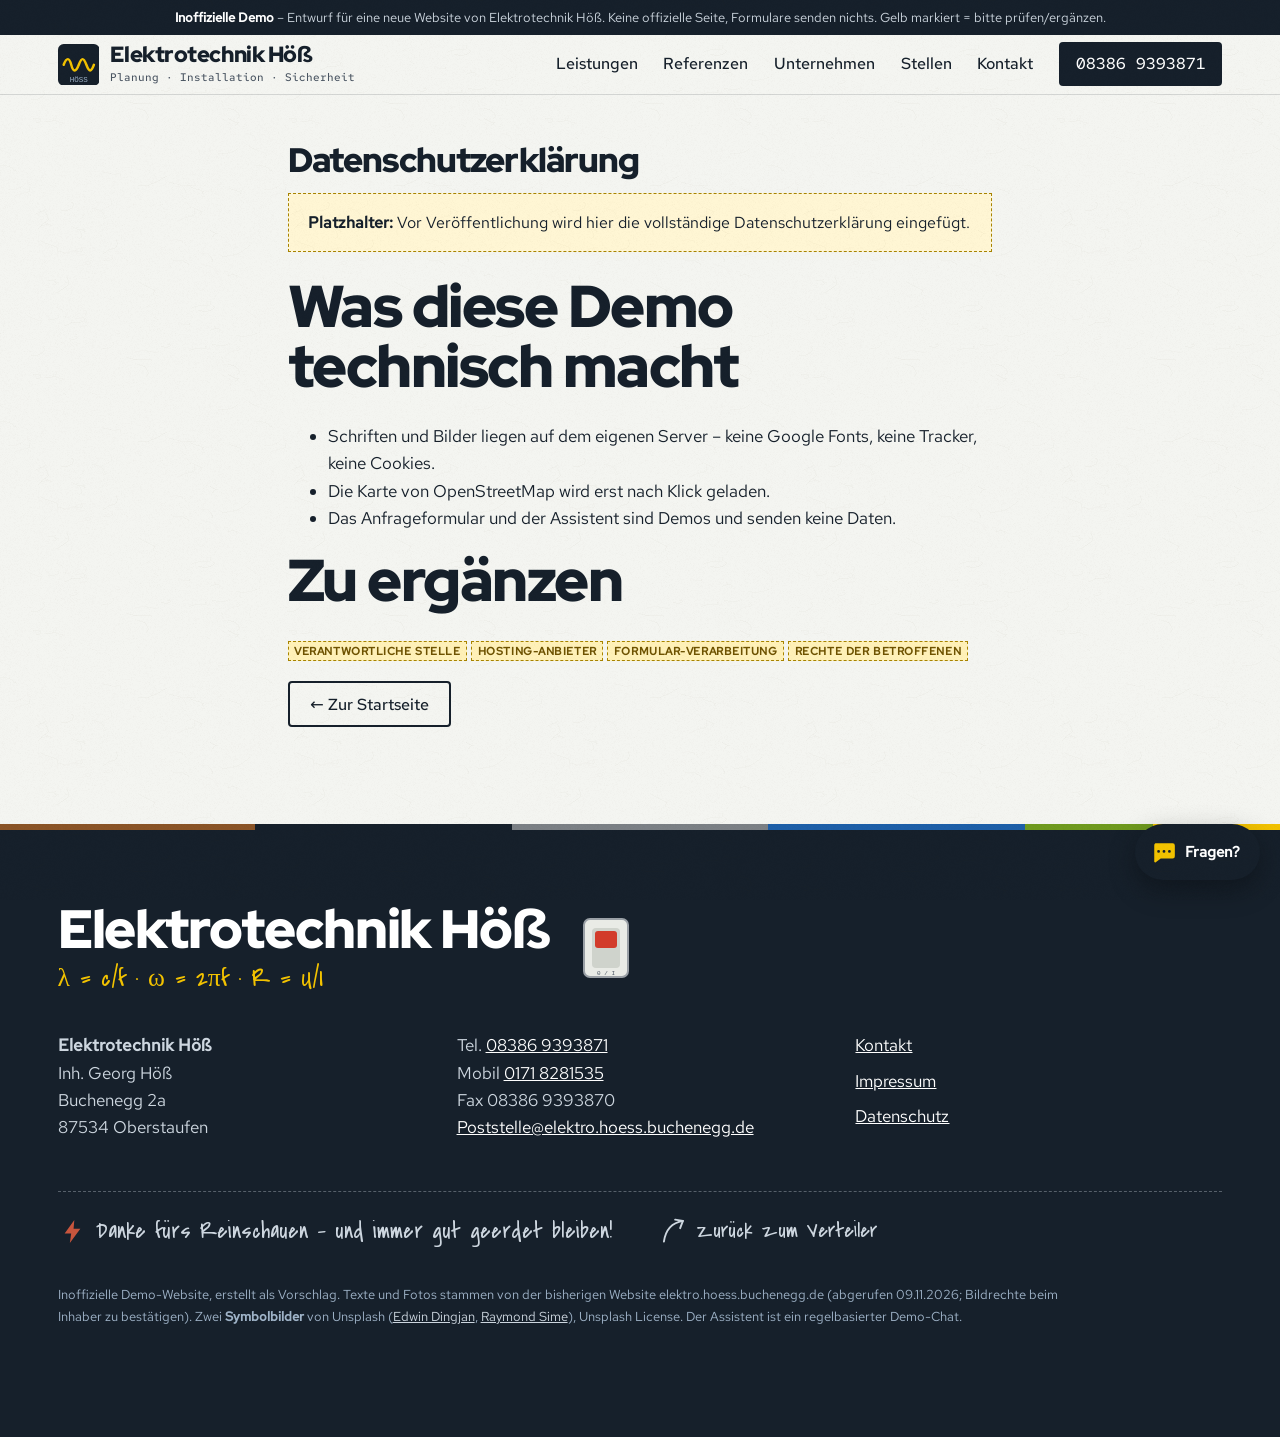
==== datenschutz.html @ 4d17c8bc "Demo-Vorschau" ====
<!doctype html>
<html lang="de">
<head>
<meta charset="utf-8">
<meta name="viewport" content="width=device-width, initial-scale=1">
<title>Datenschutzerklärung – Elektrotechnik Höß (Demo)</title>
<meta name="description" content="Datenschutzerklärung der Demo-Website">
<meta name="robots" content="noindex, nofollow">
<link rel="icon" href="img/favicon.svg" type="image/svg+xml">
<link rel="alternate icon" href="img/favicon.png">
<link rel="preload" href="fonts/red-hat-display-latin-900-normal.woff2" as="font" type="font/woff2" crossorigin>
<link rel="stylesheet" href="css/fonts.css">
<link rel="stylesheet" href="css/style.css">
<link rel="stylesheet" href="chatbot/chatbot.css">
<link rel="stylesheet" href="css/premium.css">
<!--liebe--><link rel="stylesheet" href="css/liebe.css"><link rel="stylesheet" href="css/liebe-site.css"><!--/liebe-->

<script>document.documentElement.classList.add('js')</script>
<script>try{if(!matchMedia('(prefers-reduced-motion: reduce)').matches&&!sessionStorage.getItem('demo-intro'))document.documentElement.classList.add('intro-on')}catch(e){}</script>
</head>
<body id="top">
<div class="demo-banner" role="note"><strong>Inoffizielle Demo</strong> – Entwurf für eine neue Website von Elektrotechnik Höß. Keine offizielle Seite, Formulare senden nichts. Gelb markiert = bitte prüfen/ergänzen.</div>
<header class="site-header">
  <a class="brand" href="index.html#top"><svg class="logo-mark" viewBox="0 0 44 44" aria-hidden="true"><rect width="44" height="44" rx="6" fill="#16202b"/><path d="M6 22c3-8 6-8 8 0s5 8 8 0 5-8 8 0 5 8 8 0" fill="none" stroke="#f2c200" stroke-width="2.6" stroke-linecap="round"/><text x="22" y="40" text-anchor="middle" font-family="monospace" font-size="8" fill="#9fb3c8">HÖSS</text></svg><span class="brand-t"><b>Elektrotechnik Höß</b><small>Planung · Installation · Sicherheit</small></span></a>
  <nav class="nav" aria-label="Hauptnavigation">
    <button class="nav-toggle" aria-expanded="false" aria-controls="nav-list"><span class="sr-only">Menü</span><span></span><span></span><span></span></button>
    <ul id="nav-list">
      <li><a href="index.html#leistungen">Leistungen</a></li><li><a href="index.html#referenzen">Referenzen</a></li><li><a href="index.html#unternehmen">Unternehmen</a></li><li><a href="index.html#stellen">Stellen</a></li><li><a href="index.html#kontakt">Kontakt</a></li>
      <li class="nav-tel"><a href="tel:+4983869393871">08386 9393871</a></li>
    </ul>
  </nav>
</header>
<main class="legal"><div class="wrap narrow"><h1>Datenschutzerklärung</h1>
<div class="ph-box"><strong>Platzhalter:</strong> Vor Veröffentlichung wird hier die vollständige Datenschutzerklärung eingefügt.</div>
<h2>Was diese Demo technisch macht</h2>
<ul>
<li>Schriften und Bilder liegen auf dem eigenen Server – keine Google Fonts, keine Tracker, keine Cookies.</li>
<li>Die Karte von OpenStreetMap wird erst nach Klick geladen.</li>
<li>Das Anfrageformular und der Assistent sind Demos und senden keine Daten.</li>
</ul>
<h2>Zu ergänzen</h2>
<p><span class="ph">Verantwortliche Stelle</span> <span class="ph">Hosting-Anbieter</span> <span class="ph">Formular-Verarbeitung</span> <span class="ph">Rechte der Betroffenen</span></p>
<p><a class="btn btn-line" href="index.html">← Zur Startseite</a></p></div></main>
<footer class="footer">
  <div class="wrap">
    <div class="foot-top">
      <p class="fc-name">Elektrotechnik Höß</p>
      <p class="fc-hand">λ = c/f · ω = 2πf · R = U/I</p>
    </div>
    <div class="foot-cols">
      <p><strong>Elektrotechnik Höß</strong><br>Inh. Georg Höß<br>Buchenegg 2a<br>87534 Oberstaufen</p>
      <p>Tel. <a href="tel:+4983869393871">08386 9393871</a><br>Mobil <a href="tel:+491718281535">0171 8281535</a><br>Fax 08386 9393870<br><a class="mail" href="mailto:Poststelle@elektro.hoess.buchenegg.de">Poststelle@elektro.hoess.buchenegg.de</a></p>
      <nav aria-label="Rechtliches"><a href="index.html#kontakt">Kontakt</a><a href="impressum.html">Impressum</a><a href="datenschutz.html">Datenschutz</a></nav>
    </div>
    <p class="small">Inoffizielle Demo-Website, erstellt als Vorschlag. Texte und Fotos stammen von der bisherigen Website elektro.hoess.buchenegg.de (abgerufen 09.11.2026; Bildrechte beim Inhaber zu bestätigen). Zwei <strong>Symbolbilder</strong> von Unsplash (<a href="https://unsplash.com/photos/grunes-grasfeld-in-der-nahe-von-green-mountains-unter-blauem-himmel-tagsuber-37gZI7RFVos?utm_source=demo&amp;utm_medium=referral" target="_blank" rel="noopener">Edwin Dingjan</a>, <a href="https://unsplash.com/photos/offenes-industrielles-elektrisches-bedienfeld-mit-drahten-und-modulen-NAchd3UmxXo?utm_source=demo&amp;utm_medium=referral" target="_blank" rel="noopener">Raymond Sime</a>), Unsplash License. Der Assistent ist ein regelbasierter Demo-Chat.</p>
  </div>
</footer>
<nav class="mobile-bar" aria-label="Schnellzugriff"><a href="index.html#kontakt">Anfrage</a><a href="tel:+4983869393871">Anrufen · 08386 9393871</a></nav>
<script src="js/base.js" defer></script>
<script src="chatbot/chatbot.js" data-kb="chatbot/kb.json" defer></script>
<!--liebe--><script type="application/json" id="liebe-cfg">{"underline": [{"sel": ".leistungen h2, .referenzen h2, .unternehmen h2, .kontakt h2", "style": "measure", "color": "#1d5fa8"}, {"sel": ".arbeit h2, .stellen h2", "style": "scribble", "color": "#f2c200"}], "notes": [{"at": ".verteiler", "text": "einfach einen Automaten einschalten", "arrow": "dl", "rot": -3, "m": "inline", "css": {"right": "1rem", "top": "-3.4rem"}}, {"at": ".norms", "text": "alles nach Norm geprüft", "arrow": "dl", "rot": 3, "m": "hide", "css": {"right": "-1rem", "top": "-3rem"}}], "frames": [], "lift": ".g-item, .ref", "squish": ".btn, .brk, .mobile-bar a, .seg span", "burst": {"sel": ".btn, a[href^='tel:'], .mobile-bar a", "shapes": ["bolt", "bolt", "sparkle"], "colors": ["#f2c200", "#1d5fa8", "#8a5427", "#6f9a1f"], "n": 9}, "egg": {"at": ".footer .foot-top", "type": "hauptschalter", "label": "Hauptschalter – einmal umlegen?", "hint": "Hauptschalter", "svg": "<svg width='46' height='60' viewBox='0 0 46 60' aria-hidden='true'><rect x='1' y='1' width='44' height='58' rx='6' fill='#e9ebe6' stroke='#9aa0a6' stroke-width='2'/><rect x='9' y='10' width='28' height='40' rx='4' fill='#cfd3cc'/><rect class='lv-hs' x='12' y='13' width='22' height='17' rx='3' fill='#d23b2a'/><text x='23' y='57' text-anchor='middle' font-family='monospace' font-size='6' fill='#4a5562'>0 / I<\/text><\/svg>", "msg": "Klack – Licht aus! Keine Sorge, nur in der Demo. Bei echten Problemen: 08386 9393871.", "autoclose": 4500, "autocloseM": 3500, "css": {"right": "0", "top": "50%", "marginTop": "-30px"}}, "foot": {"at": ".footer .wrap", "after": ".foot-cols", "text": "Danke fürs Reinschauen – und immer gut geerdet bleiben!", "top": "Zurück zum Verteiler", "shape": "bolt"}, "texture": "paper"}</script><script src="js/liebe.js" defer></script><!--/liebe-->
</body>
</html>
---- css/fonts.css ----
@font-face{font-family:'Red Hat Display';src:url(../fonts/red-hat-display-latin-700-normal.woff2) format('woff2');font-weight:700;font-style:normal;font-display:swap}
@font-face{font-family:'Red Hat Display';src:url(../fonts/red-hat-display-latin-900-normal.woff2) format('woff2');font-weight:900;font-style:normal;font-display:swap}
@font-face{font-family:'Red Hat Text';src:url(../fonts/red-hat-text-latin-400-normal.woff2) format('woff2');font-weight:400;font-style:normal;font-display:swap}
@font-face{font-family:'Red Hat Text';src:url(../fonts/red-hat-text-latin-500-normal.woff2) format('woff2');font-weight:500;font-style:normal;font-display:swap}
@font-face{font-family:'Red Hat Mono';src:url(../fonts/red-hat-mono-latin-500-normal.woff2) format('woff2');font-weight:500;font-style:normal;font-display:swap}
@font-face{font-family:'Grace';src:url(../fonts/covered-by-your-grace-latin-400-normal.woff2) format('woff2');font-weight:400;font-style:normal;font-display:swap}
---- css/style.css ----
/* Elektrotechnik Höß – „Der Verteilerkasten“ (Demo, Runde 9) – Schaltplan-Papier, Tinte, Leiterfarben (L1 braun, L2 schwarz, L3 grau, N blau, PE grün-gelb) */
:root{--paper:#f4f5f1;--paper-2:#e9ebe5;--ink:#16202b;--ink-2:#4a5562;--navy:#16202b;--navy-2:#223142;--blau:#1d5fa8;--blau-d:#164a85;--gelb:#f2c200;
  --l1:#8a5427;--l2:#16202b;--l3:#7b8085;--pe:#6f9a1f;--grid:rgba(29,95,168,.07);
  --disp:'Red Hat Display',system-ui,sans-serif;--body:'Red Hat Text',system-ui,sans-serif;--monof:'Red Hat Mono',ui-monospace,monospace;--hand:'Grace','Segoe Print',cursive;
  --ease:cubic-bezier(.2,.7,.1,1);--pad:clamp(1.1rem,4.5vw,4rem);--rule:rgba(22,32,43,.15)}
*,*::before,*::after{box-sizing:border-box}
html{overflow-x:clip;-webkit-text-size-adjust:100%;scroll-behavior:smooth;scroll-padding-top:5rem}
body{overflow-x:clip;margin:0;background:var(--paper);color:var(--ink);font:400 1.06rem/1.62 var(--body)}
img{max-width:100%;height:auto;display:block}
a{color:inherit}
h1,h2,h3{font-family:var(--disp);font-weight:900;line-height:1.02;margin:0 0 .45em;letter-spacing:-.025em}
h2{font-size:clamp(2.1rem,4.6vw,3.8rem)}
h3{font-weight:700}
h1 em,h2 em{font-style:normal;color:var(--blau)}
p{margin:0 0 1em}
.mono{font-family:var(--monof);font-weight:500}
.wrap{max-width:1320px;margin:0 auto;padding:0 var(--pad)}
.narrow{max-width:820px}
.sr-only{position:absolute;width:1px;height:1px;overflow:hidden;clip:rect(0 0 0 0);white-space:nowrap}
.ph{display:inline-block;max-width:100%;font:700 .7rem/1.3 var(--body);letter-spacing:.05em;text-transform:uppercase;color:#6e5200;background:#fff1b8;border:1px dashed #a88400;padding:.15em .5em;vertical-align:middle}
.ph-box{background:#fff6d4;border:1px dashed #a88400;padding:1rem 1.2rem;margin-bottom:1.5rem;font-size:.98rem}
.kicker{font-size:.82rem;letter-spacing:.14em;text-transform:uppercase;color:var(--blau);margin-bottom:1rem}
.kicker::before{content:"";display:inline-block;width:.6rem;height:.6rem;border-radius:50%;background:currentColor;margin-right:.6rem;box-shadow:0 0 0 3px rgba(29,95,168,.18)}
.k-light{color:var(--gelb)}
.small{font-size:.9rem;color:var(--ink-2)}
.intro-p{max-width:38rem;font-size:1.15rem}
figure{margin:0}
figcaption{font:500 .72rem/1.35 var(--monof);letter-spacing:.04em;color:var(--ink-2);margin-top:.5rem}
.sym{display:inline-block;font:700 .62rem/1 var(--body);letter-spacing:.16em;text-transform:uppercase;background:rgba(22,32,43,.1);color:var(--ink);padding:.3em .5em;vertical-align:middle}
a.mail{word-break:break-all}

.demo-banner{background:var(--navy);color:#cdd6df;font:400 .84rem/1.4 var(--body);text-align:center;padding:.5rem 1rem;position:relative;z-index:41}
.demo-banner strong{color:#fff}
.site-header{position:sticky;top:0;z-index:40;display:flex;align-items:center;justify-content:space-between;gap:2rem;padding:.55rem var(--pad);background:rgba(244,245,241,.94);backdrop-filter:blur(8px);border-bottom:1px solid var(--rule)}
.brand{display:flex;align-items:center;gap:.7rem;text-decoration:none}
.logo-mark{width:2.6rem;height:2.6rem}
.brand-t{display:flex;flex-direction:column;line-height:1}
.brand-t b{font:900 1.35rem/1 var(--disp);letter-spacing:-.02em}
.brand-t small{font:500 .7rem/1.2 var(--monof);color:var(--ink-2);margin-top:.3rem}
#nav-list{list-style:none;margin:0;padding:0;display:flex;align-items:center;gap:1.6rem}
#nav-list a{text-decoration:none;font:500 1rem/1 var(--body);padding:.4rem 0;position:relative}
#nav-list a::after{content:"";position:absolute;left:0;right:0;bottom:-.15rem;height:2px;background:var(--blau);transform:scaleX(0);transform-origin:left;transition:transform .35s var(--ease)}
#nav-list a:hover::after,#nav-list a:focus-visible::after{transform:scaleX(1)}
.nav-tel a{background:var(--ink);color:#fff;padding:.7rem 1.05rem!important;border-radius:4px;font-family:var(--monof)!important}
.nav-tel a::after{display:none}
.nav-toggle{display:none}
a:focus-visible,button:focus-visible,input:focus-visible,textarea:focus-visible{outline:3px solid var(--gelb);outline-offset:2px}
.btn{display:inline-block;background:var(--blau);color:#fff;border:0;border-radius:4px;padding:.95rem 1.4rem;font:500 1.02rem/1 var(--body);text-decoration:none;cursor:pointer;transition:background .25s,transform .25s var(--ease)}
.btn:hover{background:var(--blau-d)}
.btn-line{background:transparent;color:var(--ink);box-shadow:inset 0 0 0 2px var(--ink)}
.btn-line:hover{background:var(--ink);color:#fff}

/* Held: Schaltplan-Blatt */
.hero{position:relative;padding:clamp(2rem,5vw,4rem) 0 0;background:linear-gradient(var(--grid) 1px,transparent 1px) 0 0/24px 24px,linear-gradient(90deg,var(--grid) 1px,transparent 1px) 0 0/24px 24px,var(--paper);overflow:hidden}
.hero-grid{display:grid;grid-template-columns:1.05fr .95fr;gap:clamp(2rem,4vw,4rem);align-items:center}
.hero h1{font-size:clamp(2.8rem,6.2vw,5.8rem);line-height:.95}
.hero h1 em{display:block}
.lead{font-size:clamp(1.08rem,1.35vw,1.25rem);max-width:34rem;color:#2c3743}
.hero-cta{display:flex;flex-wrap:wrap;gap:.8rem;margin-top:1.5rem}
.hero-photo{position:relative;padding:12px;background:#fff;border:1px solid var(--rule);box-shadow:0 30px 60px -40px rgba(22,32,43,.6)}
.hero-photo img{width:100%;aspect-ratio:4/3;object-fit:cover}
.hero-photo::before{content:"=E1";position:absolute;left:-1px;top:-1.6rem;font:500 .8rem var(--monof);color:var(--blau)}
.wave-wrap{position:relative;height:200px;margin-top:2rem}
.waves{position:absolute;inset:0;width:100%;height:100%;overflow:hidden}
.wv path{fill:none;stroke-width:3;vector-effect:non-scaling-stroke}
.wv1 path{stroke:var(--l1)}.wv2 path{stroke:var(--l2);transform:translateX(-100px)}.wv3 path{stroke:var(--l3);transform:translateX(-200px)}
.wv{animation:flow 6s linear infinite}
@keyframes flow{to{transform:translateX(-300px)}}
.f{position:absolute;font:400 clamp(1.6rem,3vw,2.6rem)/1 var(--hand);color:var(--ink);opacity:.8}
.f1{left:8%;top:6%}.f2{left:45%;top:62%}.f3{right:8%;top:10%}
.phases{position:absolute;right:var(--pad);bottom:.6rem;display:flex;gap:.6rem;font-size:.8rem}
.phases i{font-style:normal;padding:.15rem .45rem;border-radius:3px;color:#fff}
.phases .l1{background:var(--l1)}.phases .l2{background:var(--l2)}.phases .l3{background:var(--l3)}

/* Verteiler */
.leistungen{background:var(--paper-2);padding:clamp(4rem,8vw,7rem) 0;border-top:4px solid var(--ink)}
.l-head{display:grid;grid-template-columns:1fr 1fr;gap:2rem 4rem;align-items:end;margin-bottom:2.4rem}
.board{display:grid;grid-template-columns:1.25fr .75fr;gap:clamp(1.5rem,3vw,3rem);align-items:start}
.verteiler{position:relative;background:linear-gradient(180deg,#fdfdfb,#eceee9);border:2px solid #c7cbc4;border-radius:14px;padding:1.4rem 1.4rem 2.6rem;box-shadow:inset 0 0 0 8px #f7f8f5,0 30px 60px -40px rgba(22,32,43,.55)}
.rail{position:relative;padding:.2rem 0 1.1rem}
.rail+.rail{border-top:1px dashed #c7cbc4;padding-top:1rem}
.strip{margin:0 0 .5rem;font:500 .74rem/1 var(--monof);letter-spacing:.12em;text-transform:uppercase;color:var(--ink-2)}
.strip span{background:#fff;border:1px solid #c7cbc4;padding:.25rem .55rem;border-radius:2px}
.brks{position:relative;display:flex;flex-wrap:wrap;gap:6px;padding:8px 0}
.brks::before{content:"";position:absolute;left:-.4rem;right:-.4rem;top:50%;height:28px;margin-top:-14px;background:repeating-linear-gradient(90deg,#b9bdb6 0 6px,#a9ada6 6px 8px);border-radius:2px;z-index:0}
.brk{position:relative;z-index:1;width:64px;height:118px;border:1px solid #bfc3bc;border-radius:5px;background:linear-gradient(180deg,#fff,#eef0eb);padding:0;cursor:pointer;display:flex;flex-direction:column;align-items:center;font:inherit;color:var(--ink);box-shadow:0 2px 0 #c9ccc5,0 8px 14px -10px rgba(0,0,0,.4);transition:transform .2s var(--ease)}
.brk:hover{transform:translateY(-2px)}
.b-code{display:block;width:100%;font:500 .82rem/1 var(--monof);padding:.4rem 0 .35rem;border-bottom:1px solid #dfe2dc;background:#fffef6}
.b-body{position:relative;flex:1;width:100%}
.b-lever{position:absolute;left:50%;top:14px;width:22px;height:48px;margin-left:-11px;border-radius:4px;background:#e9ebe6;box-shadow:inset 0 0 0 1px #c3c7c0}
.b-lever::after{content:"";position:absolute;left:2px;right:2px;height:22px;bottom:2px;border-radius:3px;background:var(--ink);transition:bottom .25s cubic-bezier(.3,1.5,.5,1),background .2s}
.b-led{position:absolute;left:50%;bottom:10px;width:10px;height:10px;margin-left:-5px;border-radius:50%;background:#b9bdb6;transition:background .2s,box-shadow .2s}
.brk.on .b-lever::after{bottom:24px;background:var(--blau)}
.brk.on .b-led{background:#3fbf4a;box-shadow:0 0 10px 2px rgba(63,191,74,.7)}
.brk.on{border-color:var(--blau)}
.v-plate{position:absolute;right:1.2rem;bottom:.8rem;margin:0;font-size:.72rem;color:var(--ink-2)}
.panel{position:sticky;top:6rem;background:#fff;border:1px solid var(--rule);border-top:5px solid var(--blau);border-radius:6px;padding:1.2rem 1.3rem 1.4rem;min-height:30rem}
.panel.flash{animation:pflash .5s}
@keyframes pflash{from{opacity:.3;transform:translateY(6px)}}
.p-img img{width:100%;aspect-ratio:4/3;object-fit:cover;border-radius:3px}
.p-kick{margin:1rem 0 .3rem;font:500 .85rem var(--monof);color:var(--ink-2)}
.p-code{background:var(--ink);color:var(--gelb);padding:.15rem .45rem;border-radius:3px;margin-right:.3rem}
.panel h3{font-size:1.6rem;margin-bottom:.4rem}
.p-verb{margin:0 0 .4rem;font-weight:500}
.p-list{margin:0;padding-left:1.1rem}
.p-list li{padding:.15rem 0}
.p-list li::marker{color:var(--blau)}
.overview{list-style:none;padding:0;margin:2rem 0 0;display:flex;flex-wrap:wrap;gap:.6rem 1.6rem;font:500 .88rem var(--monof);color:var(--ink-2)}
.overview b{font-family:var(--body);color:var(--ink);margin-right:.3rem}

/* Praxis-Galerie */
.arbeit{background:var(--navy);color:#cdd6df;padding:clamp(4rem,8vw,7rem) 0}
.arbeit h2{color:#fff}.arbeit h2 em{color:var(--gelb)}
.gal{display:grid;grid-template-columns:repeat(4,1fr);gap:.8rem;margin:2rem 0 1rem}
.g-item a{display:block;overflow:hidden;border-radius:4px;cursor:zoom-in}
.g-item img{aspect-ratio:4/3;object-fit:cover;width:100%;transition:transform .7s var(--ease)}
.g-item a:hover img{transform:scale(1.05)}
.g-item figcaption{color:#9fb3c8}
.arbeit .small{color:#9fb3c8}

/* Referenzen */
.referenzen{background:var(--paper);padding:clamp(4rem,8vw,7rem) 0}
.refs{display:grid;grid-template-columns:repeat(3,1fr);gap:1rem;margin:2rem 0}
.ref{background:#fff;border:1px solid var(--rule);border-left:5px solid var(--l1);padding:1.3rem 1.4rem;border-radius:4px}
.ref:nth-child(2){border-left-color:var(--l2)}.ref:nth-child(3){border-left-color:var(--l3)}
.r-no{font-size:.78rem;color:var(--ink-2);margin:0 0 .4rem}
.ref h3{font-size:1.7rem}
.koop{display:grid;grid-template-columns:260px 1fr;gap:2rem;align-items:center;background:#fff;border:1px solid var(--rule);border-left:5px solid var(--blau);border-radius:4px;padding:1.3rem 1.6rem}
.k-logo img{width:100%;height:auto}
.koop h3{font-size:1.7rem}
.koop p{margin:0 0 .3rem}

/* Unternehmen */
.unternehmen{background:linear-gradient(var(--grid) 1px,transparent 1px) 0 0/24px 24px,linear-gradient(90deg,var(--grid) 1px,transparent 1px) 0 0/24px 24px,var(--paper-2);padding:clamp(4rem,8vw,7rem) 0}
.u-grid{display:grid;grid-template-columns:1.1fr .9fr;gap:clamp(2rem,5vw,5rem);align-items:center}
.u-lead{font-size:1.2rem;max-width:40rem}
.norms{list-style:none;margin:0;padding:0;display:grid;gap:.5rem}
.norms li{display:grid;grid-template-columns:11rem 1fr;gap:1rem;align-items:baseline;background:#fff;border:1px solid var(--rule);padding:.7rem 1rem;border-radius:4px}
.norms .mono{color:var(--blau)}

/* Stellen */
.stellen{background:var(--navy);color:#cdd6df;padding:clamp(4rem,8vw,7rem) 0}
.stellen h2{color:#fff}.stellen h2 em{color:var(--gelb)}
.s-grid{display:grid;grid-template-columns:.9fr 1.1fr;gap:clamp(2rem,5vw,5rem);align-items:center}
.s-photo img{aspect-ratio:4/3;object-fit:cover;width:100%;border-radius:4px}
.s-photo figcaption{color:#9fb3c8}
.s-status{display:flex;gap:.8rem;align-items:center;font-size:1.2rem;color:#fff;background:var(--navy-2);padding:1rem 1.2rem;border-radius:6px;border-left:5px solid var(--gelb)}
.s-led{flex:none;width:12px;height:12px;border-radius:50%;background:#e0a100;box-shadow:0 0 10px 2px rgba(242,194,0,.6)}
.stellen .small{color:#9fb3c8}

/* Kontakt */
.kontakt{background:var(--paper);padding:clamp(4rem,8vw,7rem) 0}
.c-grid{display:grid;grid-template-columns:1fr 1fr;gap:clamp(2rem,5vw,5rem);align-items:start}
.clist{margin:1.4rem 0 1.6rem;display:grid;gap:.1rem}
.clist div{display:grid;grid-template-columns:7rem 1fr;gap:1rem;padding:.6rem 0;border-bottom:1px solid var(--rule)}
.clist dt{font:500 .8rem/1.6 var(--monof);text-transform:uppercase;color:var(--ink-2)}
.clist dd{margin:0}
.map{position:relative;min-height:20rem;overflow:hidden;background:var(--navy);border-radius:6px}
.map-placeholder{position:absolute;inset:0}
.map-placeholder img{width:100%;height:100%;object-fit:cover;filter:brightness(.55) saturate(.8)!important}
.map-placeholder div{position:absolute;left:1.3rem;top:1.1rem;color:#fff}
.map-placeholder strong{display:block;font:900 1.9rem/1.1 var(--disp)}
.map-placeholder .sym{margin:.5rem 0 0;display:inline-block;background:rgba(255,255,255,.85)}
.map iframe{width:100%;height:100%;min-height:20rem;border:0;display:block;position:relative}
.map-consent{position:absolute;left:1rem;right:1rem;bottom:1rem;background:var(--paper);color:var(--ink);padding:1rem 1.1rem;border-radius:4px}
.map-consent p{font-size:.95rem}
.map-consent .osm{margin-left:.8rem;font-weight:500;color:var(--blau)}
.c-form{background:#fff;padding:clamp(1.3rem,3vw,2.4rem);border-radius:6px;border:1px solid var(--rule);border-top:5px solid var(--ink);box-shadow:0 30px 60px -40px rgba(22,32,43,.5)}
.seg{border:0;padding:0;margin:0 0 1.2rem;display:flex;flex-wrap:wrap;gap:.5rem}
.seg legend{font-size:.8rem;letter-spacing:.12em;text-transform:uppercase;color:var(--blau);margin-bottom:.6rem;padding:0}
.seg label{position:relative;cursor:pointer}
.seg input{position:absolute;opacity:0;inset:0;cursor:pointer}
.seg span{display:inline-block;padding:.55rem .9rem;border:1.5px solid var(--ink);border-radius:4px;font-size:.98rem;transition:all .2s}
.seg input:checked+span{background:var(--ink);color:#fff}
.seg input:focus-visible+span{outline:3px solid var(--gelb);outline-offset:2px}
.fld{display:flex;flex-direction:column;gap:.35rem;font-size:.95rem;font-weight:500;margin-bottom:1rem}
.fld input,.fld textarea{font:400 1.05rem var(--body);padding:.75rem .85rem;border:1.5px solid rgba(22,32,43,.35);background:#fff;border-radius:4px;color:var(--ink)}
.fld input.invalid,.fld textarea.invalid{border-color:#b3261e}
.two{display:grid;grid-template-columns:1fr 1fr;gap:0 1rem}
.chk{display:block;font-size:.92rem;margin:0 0 1.2rem}
.form-msg{margin:1rem 0 0;font-weight:500}
.form-msg.ok{color:#2c6b2f}.form-msg.err{color:#b3261e}
.legal{padding:3rem 0 5rem}

/* Fuß */
.footer{position:relative;background:var(--navy);color:#cdd6df;padding:4.5rem 0 6rem;border-top:6px solid;border-image:linear-gradient(90deg,var(--l1) 0 20%,var(--l2) 20% 40%,var(--l3) 40% 60%,var(--blau) 60% 80%,var(--pe) 80% 90%,var(--gelb) 90%) 1}
.foot-top{position:relative;display:inline-block;margin-bottom:2.4rem;padding-right:5rem}
.fc-name{font:900 clamp(2rem,5vw,3.4rem)/1 var(--disp);color:#fff;margin:0;letter-spacing:-.02em}
.fc-hand{font:400 1.6rem/1.2 var(--hand);color:var(--gelb);margin:.4rem 0 0}
.foot-cols{display:grid;grid-template-columns:1fr 1fr 1fr;gap:2rem}
.foot-cols a{color:#fff}
.foot-cols nav{display:flex;flex-direction:column;gap:.5rem}
.footer .small{color:#9fb3c8;margin-top:2rem;max-width:64rem;font-size:.84rem}
.footer .small a{color:#cdd6df}

.lightbox{border:0;padding:0;background:transparent;max-width:92vw}
.lightbox::backdrop{background:rgba(12,18,25,.94)}
.lightbox img{max-height:80vh;width:auto;min-width:min(70vw,560px)}
.lightbox figcaption{color:#eee;font-size:1rem}
.lightbox button{position:fixed;background:var(--paper);border:0;width:44px;height:44px;font-size:1.4rem;cursor:pointer;color:var(--ink);border-radius:50%}
.lb-close{top:1rem;right:1rem}.lb-prev{left:1rem;top:50%}.lb-next{right:1rem;top:50%}
.cursor{position:fixed;left:0;top:0;z-index:60;pointer-events:none;width:0;height:0}
.cursor span{position:absolute;left:0;top:0;width:88px;height:88px;margin:-44px 0 0 -44px;border-radius:50%;background:var(--gelb);color:var(--ink);display:grid;place-items:center;font:400 1.3rem var(--hand);transform:scale(0);transition:transform .3s var(--ease)}
.cursor.big span{transform:scale(1)}

.fx [data-reveal]{opacity:0;transform:translateY(26px);transition:opacity .8s var(--ease),transform .9s var(--ease)}
.fx [data-reveal].in{opacity:1;transform:none}
.fx [data-split] .w{display:inline-block;overflow:hidden;vertical-align:top;padding-bottom:.12em;margin-bottom:-.12em}
.fx [data-split] .wi{display:inline-block;transform:translateY(105%);transition:transform .9s var(--ease);transition-delay:calc(var(--ln,0) * 90ms)}
.fx [data-split].in .wi{transform:none}
.fx [data-clip]{position:relative}
.fx [data-clip]::after{content:"";position:absolute;inset:-1px;background:var(--clip-bg,var(--paper));transform-origin:100% 0;transition:transform 1.1s cubic-bezier(.7,0,.2,1);z-index:4;pointer-events:none}
.fx [data-clip].in::after{transform:scaleX(0)}
.fx-reduce [data-clip]::after{display:none}
.fx-reduce [data-reveal]{opacity:1;transform:none}
@media (prefers-reduced-motion:reduce){*,*::before,*::after{transition-duration:.01ms!important;animation-duration:.01ms!important;animation-iteration-count:1!important;scroll-behavior:auto!important}.wv{animation:none}}

.cb-root .cb-head{background:var(--ink)}
.mobile-bar{display:none}
@media (max-width:1100px){.board{grid-template-columns:1fr}.panel{position:relative;top:0;min-height:0}.gal{grid-template-columns:repeat(3,1fr)}}
@media (max-width:899px){
  .site-header{padding:.4rem var(--pad)}
  .nav-toggle{display:block;width:44px;height:44px;border:0;background:none;position:relative;cursor:pointer}
  .nav-toggle span:not(.sr-only){position:absolute;left:10px;right:10px;height:2px;background:var(--ink);top:15px}
  .nav-toggle span:nth-of-type(3){top:21px}.nav-toggle span:nth-of-type(4){top:27px}
  #nav-list{display:none;position:absolute;left:0;right:0;top:100%;flex-direction:column;align-items:flex-start;gap:0;background:var(--paper);padding:1rem var(--pad) 1.6rem;border-bottom:1px solid var(--rule)}
  #nav-list.open{display:flex}
  #nav-list li{width:100%;border-top:1px solid var(--rule)}
  #nav-list a{display:block;padding:1rem 0;font-size:1.15rem}
  .nav-tel{padding-top:1rem}
  .hero-grid,.l-head,.u-grid,.s-grid,.c-grid,.refs{grid-template-columns:1fr}
  .wave-wrap{height:130px}
  .f{font-size:1.4rem}.f2{left:38%}
  .verteiler{padding:1rem .8rem 2.4rem}
  .brk{width:calc((100% - 18px) / 4);height:104px}
  .b-lever{top:10px}
  .gal{grid-template-columns:1fr 1fr}
  .koop{grid-template-columns:1fr}
  .k-logo{max-width:220px}
  .norms li{grid-template-columns:1fr;gap:.1rem}
  .two{grid-template-columns:1fr}
  .clist div{grid-template-columns:5.5rem 1fr}
  .map-consent .osm{display:inline-block;margin:.6rem 0 0}
  .foot-cols{grid-template-columns:1fr}
  .foot-top{padding-right:4rem}
  .mobile-bar{display:grid;grid-template-columns:1fr 1.5fr;position:fixed;left:0;right:0;bottom:0;z-index:45;background:var(--paper);border-top:1px solid var(--ink)}
  .mobile-bar a{padding:1rem .5rem calc(1rem + env(safe-area-inset-bottom));text-align:center;font:500 1.02rem/1 var(--body);text-decoration:none}
  .mobile-bar a:last-child{background:var(--ink);color:#fff}
  .cb-root{--cb-bottom-mobile:76px}
  .footer{padding-bottom:8rem}
}
@media (max-width:899px){
  .brks::before{display:none}
  .brks{background:repeating-linear-gradient(180deg,transparent 0 46px,#b5b9b2 46px 74px,transparent 74px 110px) 0 8px/100% 110px;margin:0 -.4rem;padding:8px .4rem}
}
@media (max-width:440px){.brand-t small{display:none}}
---- chatbot/chatbot.css ----
/* Demo-Assistent – Farben/Schriften per CSS-Variablen oder kb.json "theme" anpassbar */
.cb-root{--cb-accent:#a8432a;--cb-accent-d:#8a3420;--cb-ink:#2b1d14;--cb-paper:#fffaf2;--cb-soft:#f3e9d9;--cb-line:#e3d6c2;--cb-gold:#c9a25a;
  --cb-font:system-ui,-apple-system,"Segoe UI",sans-serif;--cb-serif:Georgia,serif;--cb-right:20px;--cb-bottom:20px;--cb-bottom-mobile:88px;
  position:fixed;right:var(--cb-right);bottom:var(--cb-bottom);z-index:60;font-family:var(--cb-font);color:var(--cb-ink);font-size:15px;line-height:1.45}
.cb-root *{box-sizing:border-box}
.cb-panel,.cb-log,.cb-chips,.cb-form{margin:0}
.cb-panel{padding:0}
.cb-launcher{display:flex;align-items:center;gap:8px;height:56px;padding:0 20px 0 16px;border:0;border-radius:999px;background:var(--cb-ink);color:#fff;font:700 15px var(--cb-font);cursor:pointer;box-shadow:0 10px 28px rgba(0,0,0,.3);transition:transform .2s}
.cb-launcher:hover{transform:translateY(-2px)}
.cb-launcher svg{color:var(--cb-gold)}
.cb-open .cb-launcher{display:none}
.cb-panel{position:absolute;right:0;bottom:0;width:380px;max-width:calc(100vw - 32px);height:min(600px,calc(100vh - 110px));display:flex;flex-direction:column;background:var(--cb-paper);border-radius:18px;overflow:hidden;box-shadow:0 24px 60px rgba(0,0,0,.35);animation:cb-in .22s ease-out}
.cb-panel[hidden]{display:none}
@keyframes cb-in{from{opacity:0;transform:translateY(12px)}to{opacity:1;transform:none}}
.cb-head{display:flex;align-items:center;gap:12px;padding:14px 14px 14px 16px;background:var(--cb-ink);color:#fff}
.cb-avatar{width:38px;height:38px;object-fit:contain}
.cb-head-text{flex:1;display:flex;flex-direction:column;min-width:0}
.cb-head-text strong{font:600 19px/1.1 var(--cb-serif)}
.cb-head-text span{font-size:12.5px;color:#e8dcc6}
.cb-badge{font-style:normal;font-weight:700;font-size:10px;letter-spacing:.08em;background:var(--cb-gold);color:var(--cb-ink);padding:2px 6px;border-radius:999px;margin-left:4px}
.cb-close{background:rgba(255,255,255,.1);color:#fff;border:0;width:36px;height:36px;border-radius:50%;font-size:24px;line-height:1;cursor:pointer}
.cb-log{flex:1;overflow-y:auto;padding:16px 14px 6px;display:flex;flex-direction:column;gap:10px;overscroll-behavior:contain}
.cb-msg{display:flex;flex-direction:column;max-width:88%}
.cb-bubble{padding:10px 13px;border-radius:14px;word-wrap:break-word}
.cb-bot{align-self:flex-start}
.cb-bot .cb-bubble{background:#fff;border:1px solid var(--cb-line);border-bottom-left-radius:4px}
.cb-user{align-self:flex-end}
.cb-user .cb-bubble{background:var(--cb-accent);color:#fff;border-bottom-right-radius:4px}
.cb-links{display:flex;flex-wrap:wrap;gap:6px;margin-top:6px}
.cb-link{display:inline-block;padding:7px 12px;border-radius:999px;background:var(--cb-ink);color:#fff!important;text-decoration:none;font-weight:600;font-size:13.5px}
.cb-typing .cb-bubble{display:flex;gap:4px;padding:13px}
.cb-typing i{width:7px;height:7px;border-radius:50%;background:#b9a68c;animation:cb-dot 1s infinite}
.cb-typing i:nth-child(2){animation-delay:.15s}.cb-typing i:nth-child(3){animation-delay:.3s}
@keyframes cb-dot{0%,80%,100%{opacity:.3}40%{opacity:1}}
.cb-chips{display:flex;gap:6px;overflow-x:auto;padding:8px 14px;scrollbar-width:none}
.cb-chips::-webkit-scrollbar{display:none}
.cb-chip{flex:0 0 auto;padding:8px 13px;border-radius:999px;border:1.5px solid var(--cb-accent);background:#fff;color:var(--cb-accent);font:600 13.5px var(--cb-font);cursor:pointer}
.cb-chip:hover{background:var(--cb-accent);color:#fff}
.cb-form{display:flex;gap:8px;padding:8px 12px;border-top:1px solid var(--cb-line);background:#fff}
.cb-input{flex:1;min-width:0;border:1.5px solid var(--cb-line);border-radius:999px;padding:11px 15px;font:16px var(--cb-font);color:var(--cb-ink);background:var(--cb-paper)}
.cb-input:focus{outline:none;border-color:var(--cb-accent)}
.cb-send{width:44px;height:44px;flex:0 0 44px;border:0;border-radius:50%;background:var(--cb-accent);color:#fff;cursor:pointer;display:grid;place-items:center}
.cb-foot{margin:0;padding:6px 12px 9px;background:#fff;font-size:11px;color:#8a7663;text-align:center}
.cb-sr{position:absolute;width:1px;height:1px;overflow:hidden;clip:rect(0 0 0 0)}
@media (max-width:899px){
  .cb-root{bottom:var(--cb-bottom-mobile);right:16px}
  .cb-launcher{height:52px;padding:0 16px 0 14px}
}
@media (max-width:600px){
  .cb-open{inset:auto 0 0 0;right:0;bottom:0}
  .cb-open .cb-panel{position:fixed;left:0;right:0;bottom:0;width:100%;max-width:none;height:82svh;border-radius:18px 18px 0 0}
}
@media (prefers-reduced-motion:reduce){.cb-panel{animation:none}.cb-typing i{animation:none}}
/* Runde 8: Übergabe an Mensch, sichtbarer Fokus, Chips umbrechen statt versteckt scrollen */
.cb-chips{flex-wrap:wrap;overflow:visible}
.cb-handoff{display:flex;flex-wrap:wrap;align-items:center;gap:6px 8px;margin:0;padding:7px 14px;border-top:1px dashed var(--cb-line);font-size:13px;color:var(--cb-ink)}
.cb-handoff span{opacity:.8;margin-right:2px}
.cb-hand{display:inline-flex;align-items:center;gap:5px;padding:6px 11px;border-radius:999px;background:var(--cb-soft);color:var(--cb-ink)!important;text-decoration:none;font-weight:700;font-size:13px;border:1px solid var(--cb-line)}
.cb-hand:hover{background:var(--cb-ink);color:#fff!important}
.cb-launcher:focus-visible,.cb-chip:focus-visible,.cb-link:focus-visible,.cb-hand:focus-visible,.cb-close:focus-visible,.cb-send:focus-visible{outline:3px solid var(--cb-gold);outline-offset:2px}
.cb-input:focus-visible{box-shadow:0 0 0 3px color-mix(in srgb,var(--cb-accent) 30%,transparent)}
---- css/premium.css ----
/* Premium-Schicht: Intro (Hauptschalter klappt hoch, „Strom an“), Phasen-Anzeige als Kapitel-Anzeige */
.intro{display:none}
html.intro-on .intro{display:block;position:fixed;inset:0;z-index:1000;cursor:pointer;overflow:hidden;background:#0d141c;animation:introFailsafe .01s 4s forwards,lightOn .3s .75s forwards;transition:opacity .6s,transform .7s cubic-bezier(.7,0,.25,1)}
@keyframes introFailsafe{to{visibility:hidden;pointer-events:none}}
@keyframes lightOn{to{background:#f4f5f1}}
.intro-in{position:absolute;inset:0;display:flex;flex-direction:column;align-items:center;justify-content:center}
.i-switch{position:relative;width:70px;height:120px;border-radius:8px;background:#e9ebe6;box-shadow:inset 0 0 0 2px #9aa0a6}
.i-switch span{position:absolute;left:14px;right:14px;height:44px;bottom:12px;border-radius:5px;background:#3a4450;animation:flip .35s .45s cubic-bezier(.3,1.5,.5,1) forwards}
@keyframes flip{to{bottom:64px;background:#1d5fa8}}
.intro-name{margin:1.2rem 0 0;font:900 clamp(2.2rem,7vw,3.6rem)/1 var(--disp);color:#16202b;letter-spacing:-.02em;opacity:0;animation:nbIn .4s .8s forwards}
.intro-sub{margin:.4rem 0 0;font:400 1.8rem/1 var(--hand);color:#1d5fa8;opacity:0;animation:nbIn .4s 1s forwards}
@keyframes nbIn{to{opacity:1}}
.intro-skip{position:absolute;right:1.4rem;bottom:1.4rem;background:#16202b;border:1px solid #9fb3c8;color:#f4f5f1;font:500 .9rem/1 var(--body);padding:.8rem 1.1rem;border-radius:4px;cursor:pointer}
html.intro-out .intro{opacity:0;transform:translateY(-4%);pointer-events:none}

.phase-ind{position:fixed;left:1.2rem;bottom:1.4rem;z-index:30;display:flex;align-items:center;gap:.55rem;background:#16202b;color:#fff;padding:.45rem .8rem .45rem .6rem;border-radius:4px;opacity:0;transform:translateY(10px);transition:opacity .4s,transform .4s var(--ease);pointer-events:none;box-shadow:0 8px 20px -10px rgba(0,0,0,.5)}
.pi-led{width:9px;height:9px;border-radius:50%;background:#3fbf4a;box-shadow:0 0 8px 2px rgba(63,191,74,.7)}
.pi-no{font-size:.8rem;color:var(--gelb)}
.pi-l{font:500 .9rem/1 var(--body)}
.phase-ind.show{opacity:1;transform:none}
.phase-ind.over-hero,.phase-ind.over-foot{opacity:0;transform:translateY(10px)}
@media (max-width:1279px){.phase-ind{display:none}}
@media (prefers-reduced-motion:reduce){.intro{display:none!important}}
---- css/liebe.css ----
/* liebe.css – gemeinsame „Handgemacht“-Schicht (Runde 7). Farben/Schrift je Seite über Variablen in liebe-site.css:
   --lv-hand (Handschrift), --lv-ink (Notizen), --lv-ul (Unterstreichung), --lv-accent, --lv-paper, --lv-tape */
:root{--lv-hand:cursive;--lv-ink:currentColor;--lv-ul:currentColor;--lv-accent:currentColor;--lv-paper:#fbf7ef;--lv-tape:rgba(236,224,190,.78);--lv-ease:cubic-bezier(.22,.61,.36,1);--lv-tex-o:.5}
.lv-anchor{position:relative;inset:auto!important}

/* Papier-/Holz-/Stoff-Textur: ein ruhendes, sehr leichtes Korn über der Seite */
html[class*="lv-tex-"] body::after{content:"";position:fixed;inset:0;pointer-events:none;z-index:2147483000;opacity:var(--lv-tex-o);background-size:256px 256px}
html[class*="lv-tex-"] body::after{background-image:url(../img/liebe/tex.webp)}
@media print{html[class*="lv-tex-"] body::after{display:none}}

/* 1 · Unterstreichung */
.lv-ul{display:block;width:min(var(--lv-ul-w,210px),62%);height:var(--lv-ul-h,13px);margin:.18em 0 0 var(--lv-ul-ml,-.05em);color:var(--lv-ul);pointer-events:none;line-height:0}
.lv-ul-c{margin-inline:auto}
.lv-ul-alt{transform:rotate(-1.2deg) scaleX(-1)}
.lv-ul svg{width:100%;height:100%;overflow:visible;display:block}
.lv-ul path{fill:none;stroke:currentColor;stroke-width:var(--lv-ul-sw,2.6);stroke-linecap:round;stroke-linejoin:round;vector-effect:non-scaling-stroke;stroke-dasharray:1;stroke-dashoffset:1;transition:stroke-dashoffset 1.15s .45s var(--lv-ease)}
.lv-in>.lv-ul path,.in>.lv-ul path,.lv-reduce .lv-ul path{stroke-dashoffset:0}
.lv-ul-brush path{stroke-width:calc(var(--lv-ul-sw,2.6) * 1.8)}

/* 2 · Randnotizen */
.lv-note{position:absolute;z-index:3;display:flex;align-items:flex-start;gap:.15rem;font-family:var(--lv-hand);font-size:var(--lv-note-fs,1.35rem);line-height:1.05;color:var(--lv-ink);font-weight:var(--lv-note-fw,500);width:max-content;max-width:var(--lv-note-mw,15rem);pointer-events:none;transform:rotate(var(--lv-rot,-3deg));opacity:0;transition:opacity .7s .25s var(--lv-ease),translate .7s .25s var(--lv-ease);translate:0 6px;text-wrap:balance}
.lv-note.lv-in,.lv-reduce .lv-note{opacity:1;translate:0 0}
.lv-note-t{display:block}
.lv-arrow{flex:none;width:3.2rem;height:2.2rem;overflow:visible;margin-top:.1rem}
.lv-arrow path{fill:none;stroke:currentColor;stroke-width:2;stroke-linecap:round;stroke-linejoin:round;stroke-dasharray:1;stroke-dashoffset:1;transition:stroke-dashoffset .8s .55s var(--lv-ease)}
.lv-arrow .lv-ah{transition-delay:1.2s;transition-duration:.35s}
.lv-in .lv-arrow path,.lv-reduce .lv-arrow path{stroke-dashoffset:0}
.lv-arrow-dl .lv-arrow{}                         /* Pfeil zeigt nach unten links (Grundform) */
.lv-arrow-dr .lv-arrow{transform:scaleX(-1)}
.lv-arrow-ul .lv-arrow{transform:scaleY(-1)}
.lv-arrow-ur .lv-arrow{transform:scale(-1,-1)}
.lv-arrow-dr,.lv-arrow-ur{flex-direction:row-reverse}
@media (max-width:899px){
  .lv-note-dk{display:none}
  .lv-note-m{position:static;display:flex;margin:.9rem 0 .2rem;width:auto;max-width:100%;font-size:var(--lv-note-fs-m,1.2rem);transform:rotate(-1.5deg);inset:auto!important}
  .lv-note-m .lv-arrow{width:2.4rem;height:1.7rem}
}

/* 3 · Bildrahmen-Details */
.lv-deco{position:absolute;inset:0;pointer-events:none;z-index:4}
.lv-c{position:absolute;width:26px;height:26px;background:var(--lv-corner,#2b1c13);opacity:.88;filter:drop-shadow(0 1px 1px rgba(0,0,0,.25))}
.lv-c1{top:var(--lv-c-off,-4px);left:var(--lv-c-off,-4px);clip-path:polygon(0 0,100% 0,0 100%)}
.lv-c2{top:var(--lv-c-off,-4px);right:var(--lv-c-off,-4px);clip-path:polygon(0 0,100% 0,100% 100%)}
.lv-c3{bottom:var(--lv-c-off,-4px);right:var(--lv-c-off,-4px);clip-path:polygon(100% 0,100% 100%,0 100%)}
.lv-c4{bottom:var(--lv-c-off,-4px);left:var(--lv-c-off,-4px);clip-path:polygon(0 0,100% 100%,0 100%)}
.lv-tape{position:absolute;top:-12px;left:50%;width:92px;height:26px;margin-left:-46px;background:var(--lv-tape);transform:rotate(-4deg);box-shadow:0 1px 2px rgba(0,0,0,.12)}
.lv-tape-r{transform:rotate(5deg);left:auto;right:14px;margin:0}
.lv-pin{position:absolute;top:-7px;left:50%;width:16px;height:16px;margin-left:-8px;border-radius:50%;background:radial-gradient(circle at 35% 35%,#fff7 0 2px,transparent 3px),var(--lv-pin,#ad4430);box-shadow:0 2px 3px rgba(0,0,0,.35)}
.lv-fr{rotate:var(--lv-tilt,0deg);transition:rotate .5s var(--lv-ease),translate .5s var(--lv-ease)}
@media (hover:hover){.lv-fr:hover{rotate:0deg;translate:0 -3px}}

/* 4 · Hover & Klick */
.lv-lift{transition:translate .4s var(--lv-ease),rotate .4s var(--lv-ease),box-shadow .4s var(--lv-ease)}
@media (hover:hover){.lv-lift:hover{translate:0 -5px;rotate:-.5deg}}
.lv-squish{transition:scale .18s var(--lv-ease)}
.lv-squish:active{scale:.96}
.lv-burst{position:fixed;width:0;height:0;z-index:2147483001;pointer-events:none}
.lv-bp{position:absolute;left:0;top:0;width:18px;height:18px;transform:translate(-50%,-50%)}
.lv-bp svg{width:100%;height:100%;fill:currentColor;overflow:visible}
.lv-bp svg .o{fill:none;stroke:currentColor;stroke-width:1.8;stroke-linecap:round}
.lv-bp svg .c{fill:#fff8e6}

/* 5 · Überraschung */
.lv-egg{position:absolute;z-index:5;display:flex;align-items:center;gap:.6rem}
.lv-egg-btn{all:unset;cursor:pointer;display:block;line-height:0;border-radius:10px;transition:transform .35s var(--lv-ease)}
.lv-egg-btn:focus-visible{outline:2px dashed currentColor;outline-offset:4px}
.lv-egg-btn svg{display:block;overflow:visible}
@media (hover:hover){.lv-egg-btn:hover{transform:rotate(-8deg) scale(1.06)}}
.lv-egg-msg{font-family:var(--lv-hand);font-size:var(--lv-egg-fs,1.3rem);line-height:1.1;max-width:16rem;color:var(--lv-egg-ink,currentColor);opacity:0;translate:-6px 0;transition:opacity .45s var(--lv-ease),translate .45s var(--lv-ease)}
.lv-egg-on .lv-egg-msg{opacity:1;translate:0 0}
.lv-count{font-family:inherit;font-size:1.25em;margin-right:.25em}
.lv-shoot{position:absolute;top:18%;left:8%;width:120px;height:2px;border-radius:2px;background:linear-gradient(90deg,transparent,#fff7d6);pointer-events:none;animation:lvShoot 1.3s var(--lv-ease) forwards;z-index:2}
@keyframes lvShoot{0%{transform:translate(0,0) rotate(18deg);opacity:0}15%{opacity:1}100%{transform:translate(70vw,26vh) rotate(18deg);opacity:0}}

/* 6 · Fußzeile */
.lv-foot{display:flex;flex-wrap:wrap;align-items:center;justify-content:flex-start;gap:.8rem 2.5rem;margin:2rem 0 0;padding-top:1.2rem;border-top:1px dashed color-mix(in srgb,currentColor 35%,transparent)}
.lv-foot-t{display:flex;align-items:center;gap:.6rem;margin:0;font-family:var(--lv-hand);font-size:var(--lv-foot-fs,1.45rem);line-height:1.15;color:var(--lv-foot-ink,inherit)}
.lv-foot-i{width:1.25em;height:1.25em;flex:none;fill:var(--lv-foot-heart,#c8553d);animation:lvBeat 2.6s ease-in-out infinite}
.lv-foot-i .o{fill:none;stroke:var(--lv-foot-heart,#c8553d);stroke-width:1.8}
@keyframes lvBeat{0%,70%,100%{transform:scale(1)}78%{transform:scale(1.18)}86%{transform:scale(.96)}92%{transform:scale(1.1)}}
.lv-top{all:unset;cursor:pointer;display:inline-flex;align-items:center;gap:.35rem;font-family:var(--lv-hand);font-size:var(--lv-foot-fs,1.35rem);color:var(--lv-foot-ink,inherit);padding:.2rem .3rem;border-radius:6px}
.lv-top svg{width:1.6em;height:1.6em;overflow:visible;transition:transform .35s var(--lv-ease)}
.lv-top path{fill:none;stroke:currentColor;stroke-width:2.2;stroke-linecap:round;stroke-linejoin:round}
.lv-top:hover svg{transform:translateY(-4px) rotate(-6deg)}
.lv-top:focus-visible{outline:2px dashed currentColor;outline-offset:3px}

/* Sanfte Übergänge zwischen Seiten (Impressum ⇄ Start) */
@media (prefers-reduced-motion:no-preference){
  @view-transition{navigation:auto}
  ::view-transition-old(root),::view-transition-new(root){animation-duration:.38s;animation-timing-function:var(--lv-ease)}
}
/* Bewegung reduzieren: alles still und sofort sichtbar */
@media (prefers-reduced-motion:reduce){
  .lv-note,.lv-ul path,.lv-arrow path,.lv-fr,.lv-lift,.lv-egg-msg{transition:none!important}
  .lv-foot-i{animation:none}
  .lv-note{opacity:1;translate:0 0}
}

/* 404 – liebevoll verlaufen */
.lv-404{margin:0;min-height:100vh;background:var(--lv-404-bg,var(--lv-paper));color:var(--lv-404-ink,#222);font-family:var(--lv-404-font,system-ui,sans-serif)}
.lv-404 .demo-banner{background:#fff3b0;color:#3a2f00;font:500 .82rem/1.4 system-ui,sans-serif;padding:.5rem 1rem;text-align:center;border-bottom:1px solid #e6d27a}
.lv-404-main{display:grid;place-items:center;padding:clamp(2rem,6vw,5rem) 1.2rem;min-height:calc(100vh - 3rem);box-sizing:border-box}
.lv-404-card{position:relative;max-width:34rem;text-align:center}
.lv-404-code{margin:0;font-family:var(--lv-404-display,inherit);font-size:clamp(4.5rem,18vw,8.5rem);line-height:.9;letter-spacing:-.02em;color:var(--lv-404-accent,#c8553d);opacity:.9}
.lv-404-art{width:min(220px,60vw);margin:.4rem auto 1rem}
.lv-404-art svg{width:100%;height:auto;overflow:visible}
.lv-404 h1{font-family:var(--lv-404-display,inherit);font-size:clamp(1.6rem,5vw,2.4rem);line-height:1.1;margin:.2rem 0 .7rem;font-weight:var(--lv-404-hw,600)}
.lv-404-text{font-size:1.05rem;line-height:1.55;margin:0 auto 1rem;max-width:28rem;opacity:.85}
.lv-404-hand{font-family:var(--lv-hand);font-size:1.5rem;color:var(--lv-ink);transform:rotate(-2deg);margin:0 0 1.6rem}
.lv-404-btn{display:inline-block;padding:.85rem 1.5rem;border-radius:var(--lv-404-r,999px);background:var(--lv-404-accent,#c8553d);color:var(--lv-404-btn-ink,#fff);text-decoration:none;font-weight:600;transition:transform .3s var(--lv-ease),box-shadow .3s var(--lv-ease)}
.lv-404-btn:hover{transform:translateY(-3px) rotate(-1deg);box-shadow:0 8px 20px rgba(0,0,0,.15)}
.lv-404-btn:focus-visible{outline:2px dashed currentColor;outline-offset:4px}
.lv-404-art .draw{fill:none;stroke:currentColor;stroke-width:2.4;stroke-linecap:round;stroke-linejoin:round;stroke-dasharray:1;stroke-dashoffset:1;animation:lvDraw 1.6s .2s var(--lv-ease) forwards}
@keyframes lvDraw{to{stroke-dashoffset:0}}
@media (prefers-reduced-motion:reduce){.lv-404-art .draw{animation:none;stroke-dashoffset:0}}

/* Footer-Abschied vs. Chat-FAB (mobil) */
@media (max-width:899px){
  .lv-top{max-width:calc(100% - 4.75rem);box-sizing:border-box}
  .lv-foot-in .cb-launcher{padding:0 13px;gap:0}
  .lv-foot-in .cb-launcher-label{position:absolute;width:1px;height:1px;overflow:hidden;clip:rect(0 0 0 0);white-space:nowrap}
}
---- css/liebe-site.css ----
/* Elektrotechnik Höß – liebevolle Details (Verteilerkasten). Wird von liebe_inject.py nicht überschrieben. */
:root{--lv-hand:'Grace','Segoe Print',cursive;--lv-ink:#1d5fa8;--lv-ul:#1d5fa8;--lv-tex-o:.25;--lv-note-fs:1.4rem;--lv-ul-w:230px;--lv-egg-fs:1.3rem}
.arbeit,.stellen,.footer{--lv-ink:#f2c200;--lv-ul:#f2c200}
.verteiler{position:relative}
.footer .foot-top{position:relative}
.lv-egg-hauptschalter .lv-hs{transition:y .25s cubic-bezier(.3,1.5,.5,1),fill .2s}
.lv-egg-hauptschalter.lv-egg-on .lv-hs{y:30px;fill:#5b6570}
body.lv-dark main,body.lv-dark .site-header{filter:brightness(.35);transition:filter .4s}
body main,body .site-header{transition:filter .6s}
.lv-egg-hauptschalter .lv-egg-msg{position:absolute;left:100%;top:50%;translate:0 -50%;width:15rem;margin-left:.8rem}
@media (max-width:899px){.lv-egg-hauptschalter .lv-egg-msg{left:auto;right:0;top:100%;translate:0 .5rem;width:min(13rem,calc(100vw - 3rem));text-align:right;background:#223142;padding:.5rem .7rem;border-radius:4px}}
.lv-404{--lv-404-bg:#f4f5f1;--lv-404-ink:#16202b;--lv-404-accent:#1d5fa8;--lv-404-font:'Red Hat Text',system-ui,sans-serif;--lv-404-display:'Red Hat Display',system-ui,sans-serif;--lv-404-r:4px;--lv-404-hw:900}
.lv-404-art{color:#1d5fa8}
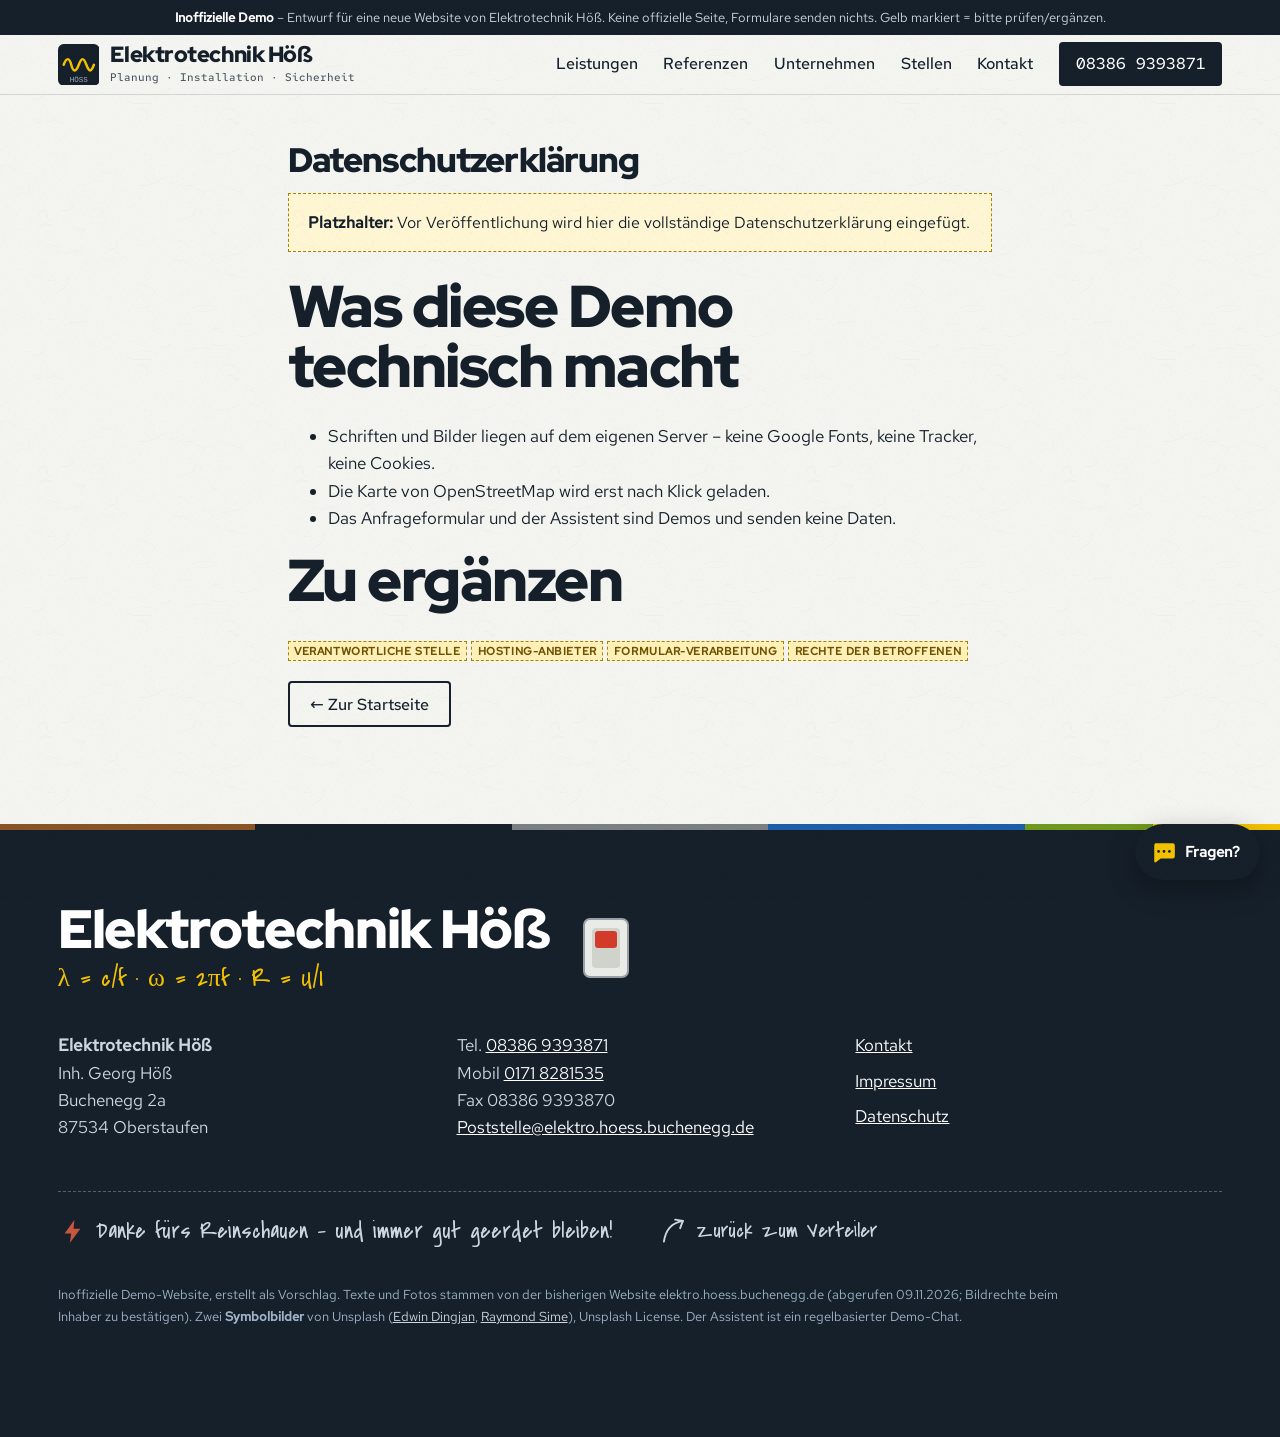
==== commit 9dbcd17c: "Demo-Vorschau" ====
--- a/datenschutz.html
+++ b/datenschutz.html
@@ -58,6 +58,6 @@
 <nav class="mobile-bar" aria-label="Schnellzugriff"><a href="index.html#kontakt">Anfrage</a><a href="tel:+4983869393871">Anrufen · 08386 9393871</a></nav>
 <script src="js/base.js" defer></script>
 <script src="chatbot/chatbot.js" data-kb="chatbot/kb.json" defer></script>
-<!--liebe--><script type="application/json" id="liebe-cfg">{"underline": [{"sel": ".leistungen h2, .referenzen h2, .unternehmen h2, .kontakt h2", "style": "measure", "color": "#1d5fa8"}, {"sel": ".arbeit h2, .stellen h2", "style": "scribble", "color": "#f2c200"}], "notes": [{"at": ".verteiler", "text": "einfach einen Automaten einschalten", "arrow": "dl", "rot": -3, "m": "inline", "css": {"right": "1rem", "top": "-3.4rem"}}, {"at": ".norms", "text": "alles nach Norm geprüft", "arrow": "dl", "rot": 3, "m": "hide", "css": {"right": "-1rem", "top": "-3rem"}}], "frames": [], "lift": ".g-item, .ref", "squish": ".btn, .brk, .mobile-bar a, .seg span", "burst": {"sel": ".btn, a[href^='tel:'], .mobile-bar a", "shapes": ["bolt", "bolt", "sparkle"], "colors": ["#f2c200", "#1d5fa8", "#8a5427", "#6f9a1f"], "n": 9}, "egg": {"at": ".footer .foot-top", "type": "hauptschalter", "label": "Hauptschalter – einmal umlegen?", "hint": "Hauptschalter", "svg": "<svg width='46' height='60' viewBox='0 0 46 60' aria-hidden='true'><rect x='1' y='1' width='44' height='58' rx='6' fill='#e9ebe6' stroke='#9aa0a6' stroke-width='2'/><rect x='9' y='10' width='28' height='40' rx='4' fill='#cfd3cc'/><rect class='lv-hs' x='12' y='13' width='22' height='17' rx='3' fill='#d23b2a'/><text x='23' y='57' text-anchor='middle' font-family='monospace' font-size='6' fill='#4a5562'>0 / I<\/text><\/svg>", "msg": "Klack – Licht aus! Keine Sorge, nur in der Demo. Bei echten Problemen: 08386 9393871.", "autoclose": 4500, "autocloseM": 3500, "css": {"right": "0", "top": "50%", "marginTop": "-30px"}}, "foot": {"at": ".footer .wrap", "after": ".foot-cols", "text": "Danke fürs Reinschauen – und immer gut geerdet bleiben!", "top": "Zurück zum Verteiler", "shape": "bolt"}, "texture": "paper"}</script><script src="js/liebe.js" defer></script><!--/liebe-->
+<!--liebe--><script type="application/json" id="liebe-cfg">{"underline": [{"sel": ".leistungen h2, .referenzen h2, .unternehmen h2, .kontakt h2", "style": "measure", "color": "#1d5fa8"}, {"sel": ".arbeit h2, .stellen h2", "style": "scribble", "color": "#f2c200"}], "notes": [{"at": ".verteiler", "text": "einfach einen Automaten einschalten", "arrow": "dl", "rot": -3, "m": "inline", "css": {"right": "1rem", "top": "-3.4rem"}}, {"at": ".norms", "text": "alles nach Norm geprüft", "arrow": "dl", "rot": 3, "m": "hide", "css": {"right": "-1rem", "top": "-3rem"}}], "frames": [], "lift": ".g-item, .ref", "squish": ".btn, .brk, .mobile-bar a, .seg span", "burst": {"sel": ".btn, a[href^='tel:'], .mobile-bar a", "shapes": ["bolt", "bolt", "sparkle"], "colors": ["#f2c200", "#1d5fa8", "#8a5427", "#6f9a1f"], "n": 9}, "egg": {"at": ".footer .foot-top", "type": "hauptschalter", "label": "Hauptschalter – einmal umlegen?", "hint": "Hauptschalter", "svg": "<svg width='46' height='60' viewBox='0 0 46 60' aria-hidden='true'><rect x='1' y='1' width='44' height='58' rx='6' fill='#e9ebe6' stroke='#9aa0a6' stroke-width='2'/><rect x='9' y='10' width='28' height='40' rx='4' fill='#cfd3cc'/><rect class='lv-hs' x='12' y='13' width='22' height='17' rx='3' fill='#d23b2a'/><\/svg>", "msg": "Klack – Licht aus! Keine Sorge, nur in der Demo. Bei echten Problemen: 08386 9393871.", "autoclose": 4500, "autocloseM": 3500, "css": {"right": "0", "top": "50%", "marginTop": "-30px"}}, "foot": {"at": ".footer .wrap", "after": ".foot-cols", "text": "Danke fürs Reinschauen – und immer gut geerdet bleiben!", "top": "Zurück zum Verteiler", "shape": "bolt"}, "texture": "paper"}</script><script src="js/liebe.js" defer></script><!--/liebe-->
 </body>
 </html>
--- a/css/style.css
+++ b/css/style.css
@@ -254,3 +254,4 @@
   .brks{background:repeating-linear-gradient(180deg,transparent 0 46px,#b5b9b2 46px 74px,transparent 74px 110px) 0 8px/100% 110px;margin:0 -.4rem;padding:8px .4rem}
 }
 @media (max-width:440px){.brand-t small{display:none}}
+.phases .l3{background:#5f6469}
